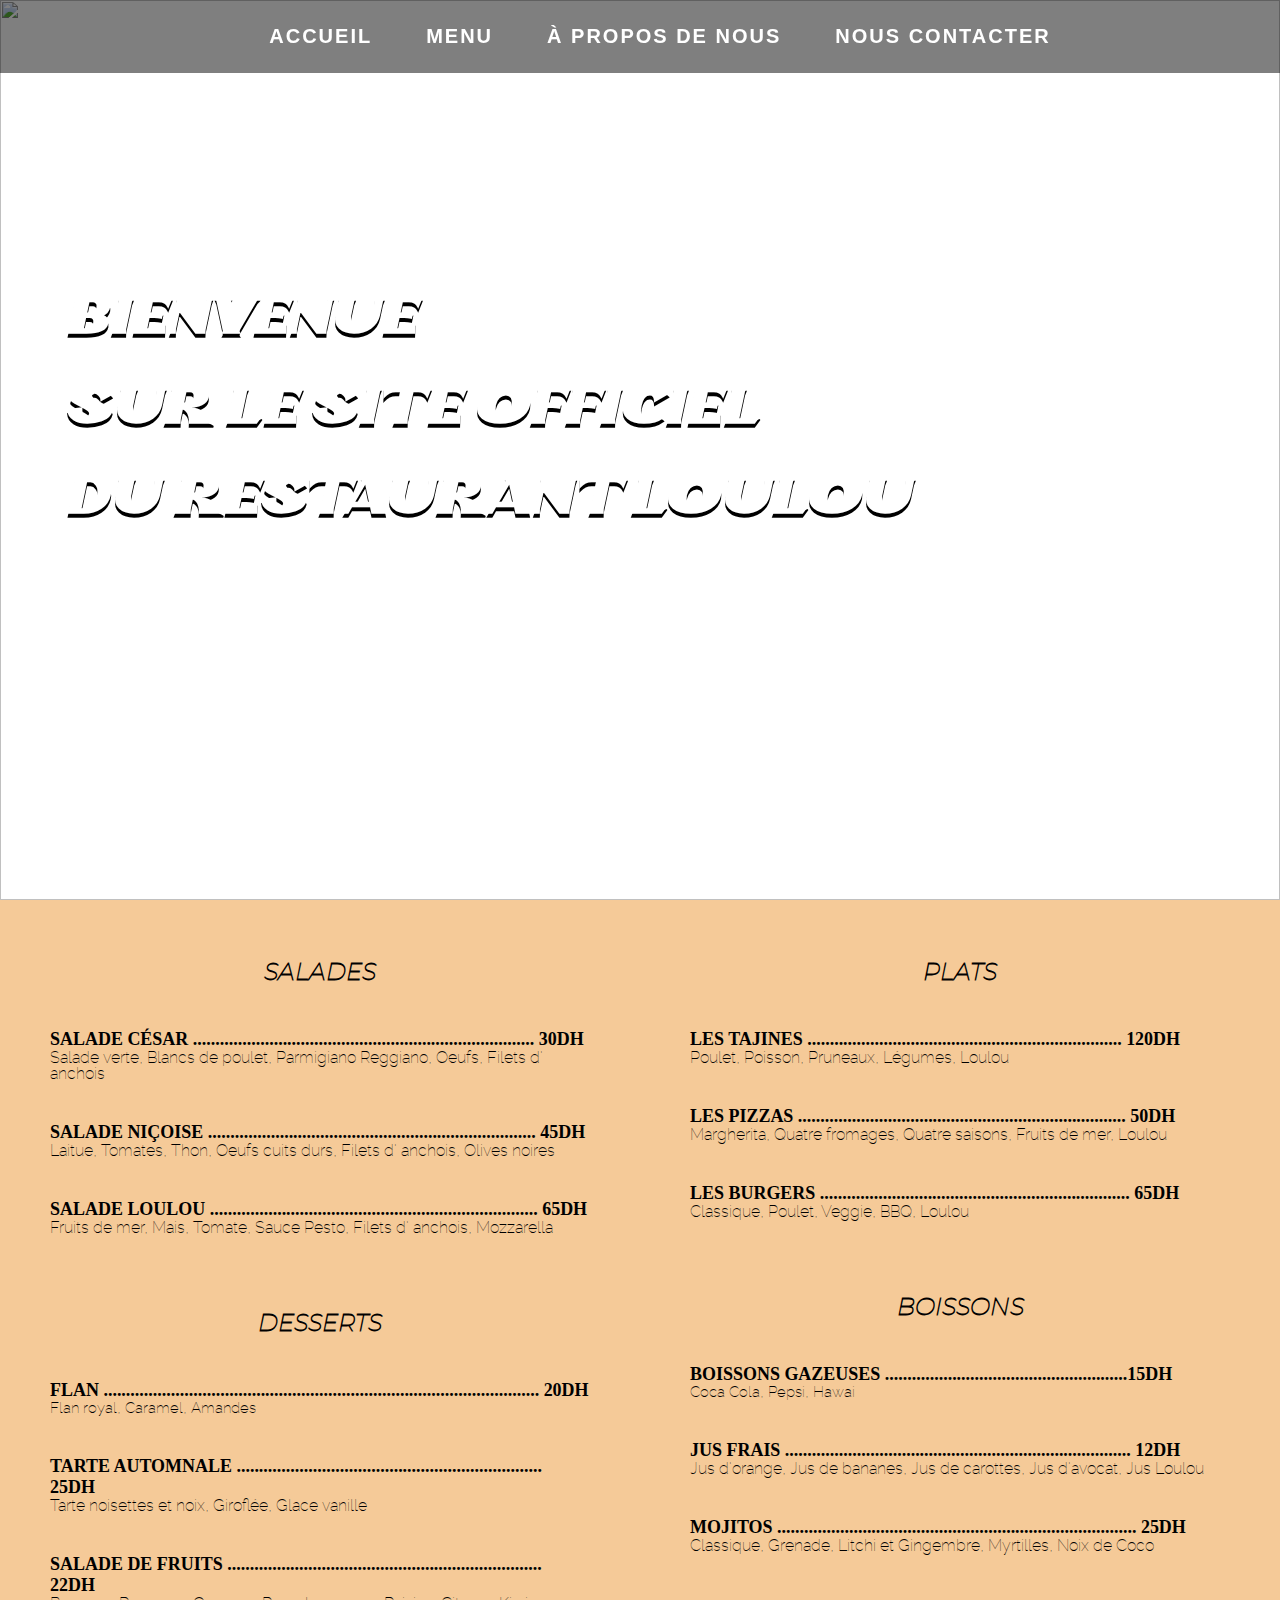
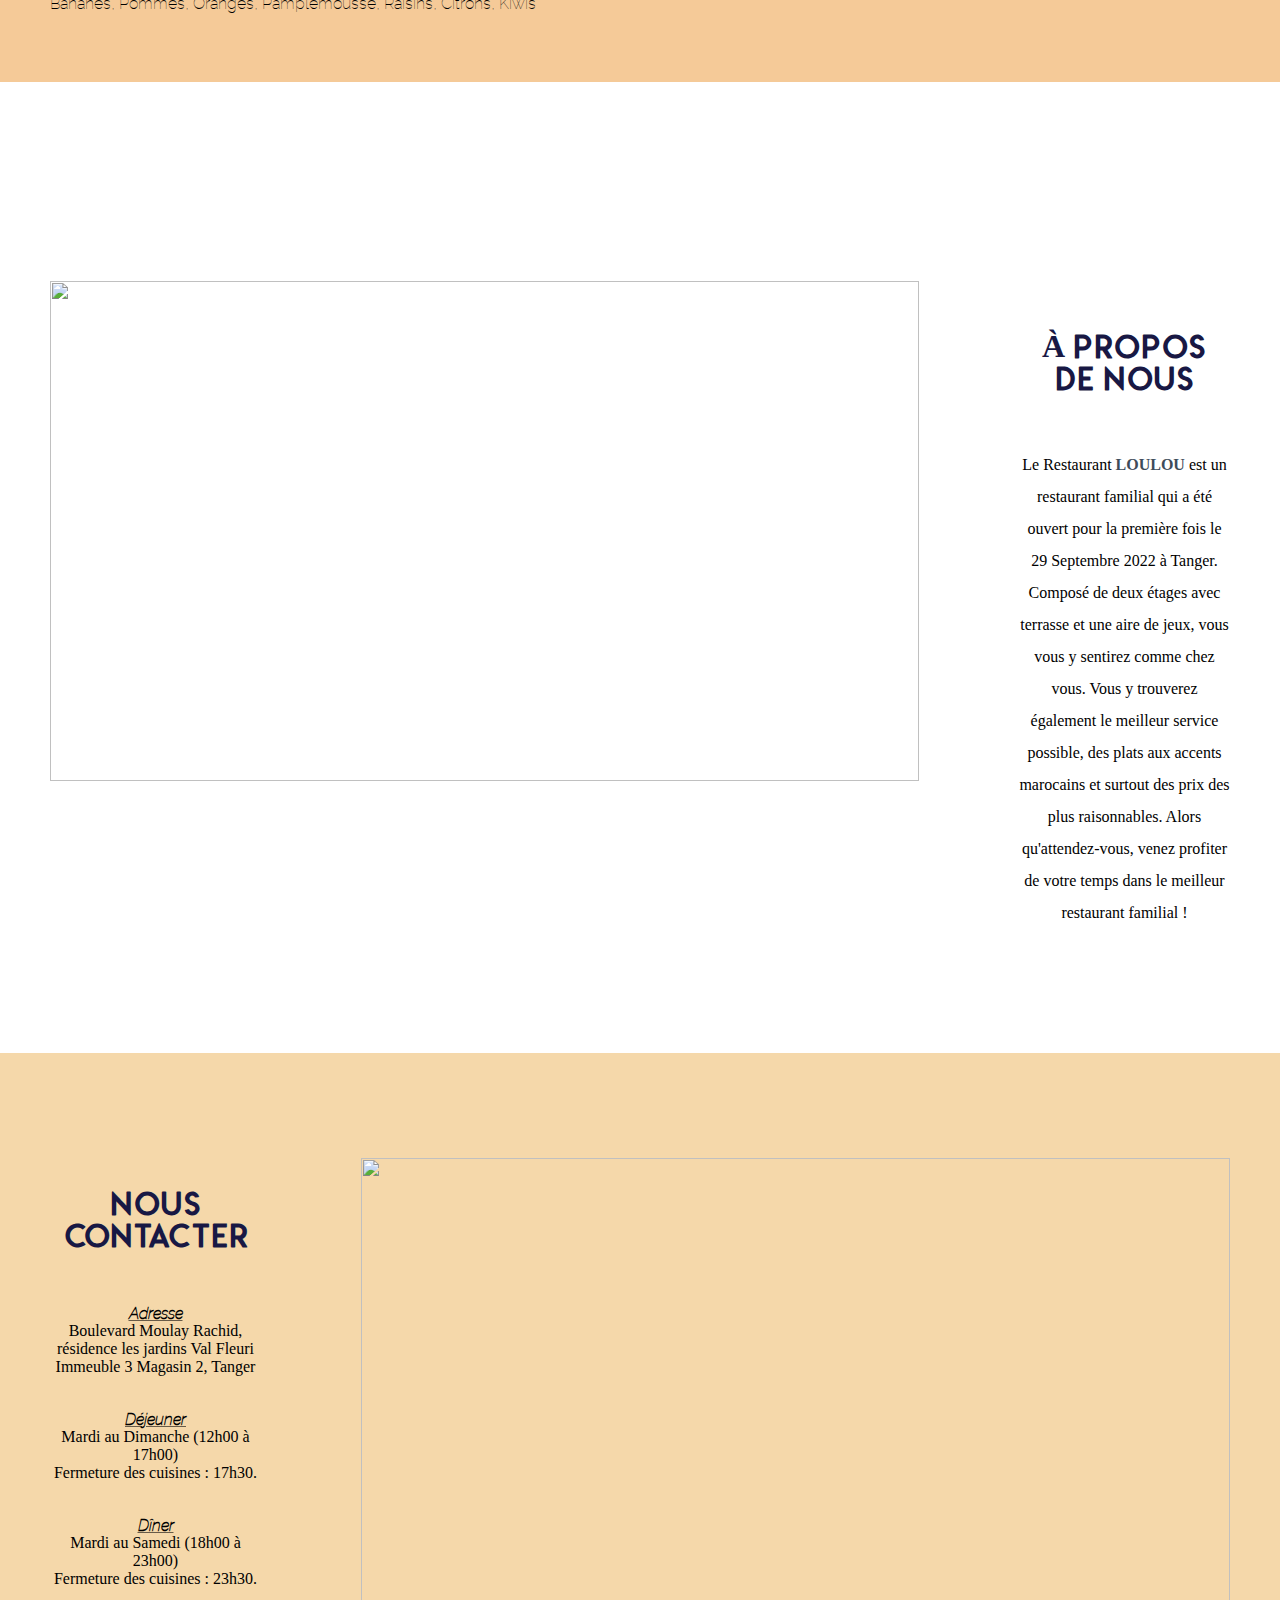
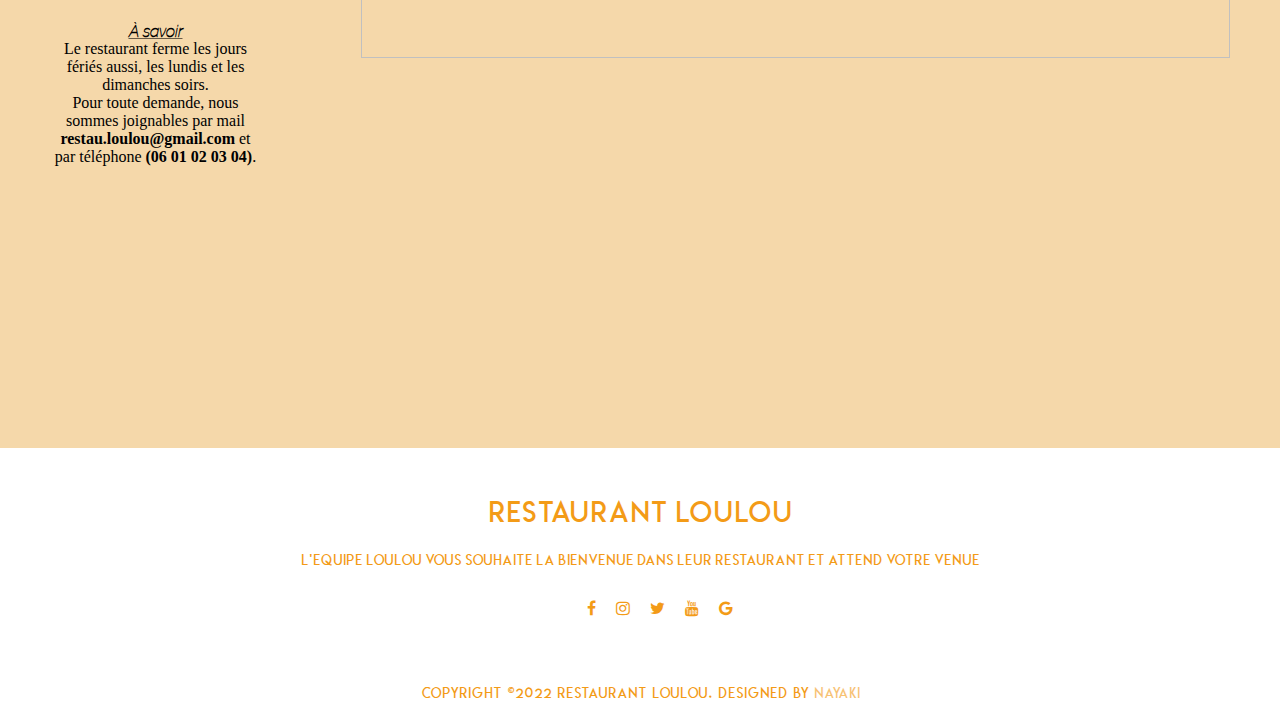
==== index.html @ f149e5dc "Add files via upload" ====
<!DOCTYPE html> 
<html>
    <head>
        <meta name="viewport" content="width=device-width, initial-scale=1.0">
        <meta lang="fr">
        <meta charset="utf-8">
        <title>Restaurant Loulou</title>
        <link rel="stylesheet" href="style.css">
        <link rel="icon" type="image/jpg" href="image cuistot.jpg">
        <link rel="stylesheet" href="https://cdnjs.cloudflare.com/ajax/libs/font-awesome/4.7.0/css/font-awesome.min.css">
    </head>
    <body>
      <!-- top part-->
      <div class="home-container" id="Accueil">
        <section class="top-page">
            <div class="header">
                <ul>
                    <li><a href="#Accueil">Accueil </a></li>
                    <li><a href="#Menu">Menu </a></li>
                    <li> <a href="#About">À propos de nous</a></li>
                    <li><a href="#Contact">Nous contacter </a></li>
                   
                </ul>
            </div>
            <div class="background"> 
                <img src="pexels-pixabay-260922.jpg">
            </div>
        <main>
            <br>
            <br>
        <div class="text">
            <h1> BIENVENUE </h1> 
            <h2>SUR LE SITE OFFICIEL</h2>
            <h3>DU RESTAURANT LOULOU</h3>
        </div>
        <!--button class="btn" type="button"> 
            <a href="#Menu">À la carte</a>
        </button-->
        </main>
      </div>
        </section>
        <!--Menu-->
        <section class="Menu" id="Menu">
            
            <div class="menu-container">
                <div class="menu-left">
                    <br> <br> <br>
                    <div class="section">
                        <h2 style="text-align: center;">SALADES</h2>
                    </div>
                    <br> <br>
                        <div>
                            <div class="title-container">
                                <div class="title">
                                    <h3>SALADE CÉSAR ............................................................................    30DH</h3> 
                                </div>
                            </div>    
                                    <div class="description">
                                        <p>Salade verte, Blancs de poulet, Parmigiano Reggiano, Oeufs, Filets d' anchois</p>
                                    </div>
                        </div>
                        <br> <br>
                        <div>
                            <div class="title-container">
                                <div class="title">
                                    <h3>SALADE NIÇOISE .........................................................................    45DH</h3>
                                </div>
                            </div>    
                                    <div class="description">
                                        <p>Laitue, Tomates, Thon, Oeufs cuits durs, Filets d' anchois, Olives noires</p>
                                    </div>
                        </div>
                        <br> <br>
                        <div>
                            <div class="title-container">
                                <div class="title">
                                    <h3>SALADE LOULOU .........................................................................    65DH</h3>
                                </div>
                                </div>    
                                    <div class="description">
                                        <p>Fruits de mer, Mais, Tomate, Sauce Pesto, Filets d' anchois, Mozzarella</p>
                                    </div>
                        
                        </div> <br> <br> <br> <br>
                   <div class="section">
                    <h2 style="text-align: center;">DESSERTS</h2>
                   </div>   <br> <br>
                     <div>
                        <div class="title-container">
                            <div class="title">
                                <h3>FLAN ................................................................................................. 20DH</h3>
                            </div>
                            <div class="description">
                                <p>Flan royal, Caramel, Amandes</p>
                            </div>
                        </div>
                     </div> <br> <br>
                     <div>
                        <div class="title-container">
                            <div class="title">
                                <h3>TARTE AUTOMNALE .................................................................... 25DH</h3>
                            </div>
                    
                         </div>
                         <div class="description">
                                <p>Tarte noisettes et noix, Giroflée, Glace vanille</p>
                            </div> <br> <br>
                     </div>
                     <div>
                        <div class="title-container">
                            <div class="title">
                                <h3>SALADE DE FRUITS ...................................................................... 22DH</h3>
                            </div>
                        </div>
                            <div class="description">
                            <p>Bananes, Pommes, Oranges, Pamplemousse, Raisins, Citrons, Kiwis</p>
                            </div>
                     </div>
            </div>
            <div class="menu-right"> <br> <br> <br>
                <div class="section">
                    <h2 style="text-align: center;">PLATS</h2>
                </div>
                <br> <br>
                    <div>
                        <div class="title-container">
                            <div class="title">
                                <h3>LES TAJINES ...................................................................... 120DH</h3> 
                            </div>
                        </div>    
                                <div class="description">
                                    <p>Poulet, Poisson, Pruneaux, Légumes, Loulou</p>
                                </div>
                    </div>
                    <br> <br>
                    <div>
                        <div class="title-container">
                            <div class="title">
                                <h3>LES PIZZAS ......................................................................... 50DH</h3>
                            </div>
                        </div>    
                                <div class="description">
                                    <p>Margherita, Quatre fromages, Quatre saisons, Fruits de mer, Loulou</p>
                                </div>
                    </div>
                    <br> <br>
                    <div>
                        <div class="title-container">
                            <div class="title">
                                <h3>LES BURGERS ..................................................................... 65DH</h3>
                            </div>
                            </div>    
                                <div class="description">
                                    <p>Classique, Poulet, Veggie, BBQ, Loulou</p>
                                </div>
                    
                    </div> <br> <br> <br> <br>
               <div class="section">
                <h2 style="text-align: center;">BOISSONS</h2>
               </div>   <br> <br>
                 <div>
                    <div class="title-container">
                        <div class="title">
                            <h3>BOISSONS GAZEUSES ......................................................15DH</h3>
                        </div>
                        <div class="description">
                            <p>Coca Cola, Pepsi, Hawai</p>
                        </div>
                    </div>
                 </div> <br> <br>
                 <div>
                    <div class="title-container">
                        <div class="title">
                            <h3>JUS FRAIS ............................................................................. 12DH</h3>
                        </div>
                
                     </div>
                     <div class="description">
                            <p>Jus d'orange, Jus de bananes, Jus de carottes, Jus d'avocat, Jus Loulou</p>
                        </div> <br> <br>
                 </div>
                 <div>
                    <div class="title-container">
                        <div class="title">
                            <h3>MOJITOS ................................................................................ 25DH</h3>
                        </div>
                    </div>
                        <div class="description">
                        <p>Classique, Grenade, Litchi et Gingembre, Myrtilles, Noix de Coco</p>
                        </div>
                 </div>
            </div>
        </div>
    </section>
      <br> <br> <br>
    <section class="about" id="About">
        <div class="about-container">
            <div class="about-left">
                <img src="https://images.pexels.com/photos/5531012/pexels-photo-5531012.jpeg?auto=compress&cs=tinysrgb&w=1260&h=750&dpr=1">
            </div>
            <div class="about-right">
                <div>
                    <div class="title-container">
                        <div class="title">
                            <div class="section">
                                <h1 style="text-align: center;">À PROPOS DE NOUS</h1>
                            </div>
                        </div> 
                    </div>
                    
                    <br> <br> <br>
                    <div class="description">
                        <p style="text-align: center;">Le Restaurant <strong style="color: rgb(62, 76, 90);">LOULOU </strong> est un restaurant familial qui a été ouvert pour la première fois le 29 Septembre 2022 à Tanger. Composé de deux étages avec terrasse et une aire de jeux, vous vous y sentirez comme chez vous.
                            Vous y trouverez également le meilleur service possible, des plats aux accents marocains et surtout des prix des plus raisonnables.
                            Alors qu'attendez-vous, venez profiter de votre temps dans le meilleur restaurant familial !</p>
                    </div>
                    </div>

                </div>
                
                
            </div>
        <br> <br> <br>
        <section class="contact" id="Contact">
            <div class="contact-container">
                <div class="contact-left">
                    <div>
                        <div class="title-container">
                            <div class="title">
                                <div class="section">
                                    <h1 style="text-align: center;">NOUS CONTACTER</h1>
                                </div>
                            </div> 
                        </div>
                        <br> <br> <br>
                        <div class="description" style="text-align: center;">
                                <h4>Adresse</h4>
                            <p>Boulevard Moulay Rachid, résidence les jardins Val Fleuri Immeuble 3 Magasin 2, Tanger</p> <br> <br>
                               <h4>Déjeuner</h4>
                            <p>Mardi au Dimanche (12h00 à 17h00) <br>
                             Fermeture des cuisines : 17h30. </p> <br> <br>
                               <h4>Dîner</h4>
                             <p>Mardi au Samedi (18h00 à 23h00) <br>
                            Fermeture des cuisines : 23h30.</p> <br> <br>
                            <h4>À savoir</h4>
                             <p>Le restaurant ferme les jours fériés aussi, les lundis et les dimanches soirs. <br>Pour toute demande, nous sommes joignables par mail <strong>restau.loulou@gmail.com</strong> et par téléphone <strong>(06 01 02 03 04)</strong>.</p>
                        </div>
                        
    
                    </div>
                    
                </div>
                <div class="contact-right">
                    
                    <img src="https://images.pexels.com/photos/3184177/pexels-photo-3184177.jpeg?auto=compress&cs=tinysrgb&w=1260&h=750&dpr=1">
                    
                </div>
            </div>

    </section>
    <footer>
        <div class="footer-content">
            <h5>RESTAURANT LOULOU</h5>
            <p>L'equipe LOULOU vous souhaite la bienvenue dans leur restaurant et attend votre venue</p>
            <ul class="socials">
                <li><i class="fa fa-facebook"></i></li>
                <li><i class="fa fa-instagram"></i></li>
                <li><i class="fa fa-twitter"></i></li>
                <li><i class="fa fa-youtube"></i></li>
                <li><i class="fa fa-google"></i></li>
            </ul>
        </div>
        <div class="footer-bottom">
            <p>Copyright &copy;2022 RESTAURANT LOULOU. Designed by <span>NaYaKi</span></p>
        </div>
    </footer>
        
    </body>
</html>
---- style.css ----
*{
    margin: 0;
}

  
section.top-page {
    height: 100vh;
}
.background img{
    height: 100vh;
    width: 100%;
}

.header{
    width: 100%;
    background-color: rgba(0, 0, 0, 0.5);
    position: fixed;
}
.header ul{
    text-align: center;
}
.header ul li{
   list-style: none;
   display: inline-block;
}
.header ul li a{
    display: block;
    text-decoration: none;
    text-transform: uppercase;
    color: #fff;
    font-size: 20px;
    font-family: 'Gill Sans', 'Gill Sans MT', Calibri, 'Trebuchet MS', sans-serif;
    letter-spacing: 2px;
    font-weight: 600;
    padding: 25px;
}
.header ul li a:hover{
    background-color: #fca21ba8;
}
.text h1{
    position: absolute;
    color: #ffffff;
    top: 30%;
    margin: 0;
    left: 5%;
    right: 45%;
    width: 70%;
    z-index: 1;
    font-size: xxx-large;
    font-family: 'GoldenI';
    max-width: 1000px;
    line-height: 2;
    text-shadow: 0 4px 0 #000000;
}
.text h2{
    position: absolute;
    color: #ffffff;
    top: 40%;
    margin: 0;
    left: 5%;
    right: 45%;
    width: 70%;
    z-index: 1;
    font-size: xxx-large;
    font-family: 'GoldenI';
    max-width: 700px;
    line-height: 2;
    text-shadow: 0 4px 0 #000000;
}
.text h3{
    position: absolute;
    color: #ffffff;
    top: 50%;
    margin: 0;
    left: 5%;
    right: 45%;
    width: 70%;
    z-index: 1;
    font-size: xxx-large;
    font-family: 'GoldenI';
    max-width: 1000px;
    line-height: 2;
    text-shadow: 0 4px 0 #000000;
}
.btn {
    position: absolute;
    text-align: center;
    top:69%;
    width: 190px;
    right: 30%;
    left: 42.5%;
    z-index:2;
    font-size:x-large;
    height: 70px;
    outline: none;
    border: none;
    background-color: rgb(255, 255, 255);
    color: rgb(216, 35, 35);
    border-radius: 20px;
    cursor: pointer;
    box-shadow: 0 6px #efa42e;
    animation: pulse 1.2s infinite;
}
@keyframes pulse{
    to{
        box-shadow: 0 0 0 18px rgba(0, 0, 0, 0.01);
    }
}

.btn a{
    text-decoration: none;
    color:black;
    font-family: 'Trebuchet MS', 'Lucida Sans Unicode', 'Lucida Grande', 'Lucida Sans', Arial, sans-serif;
}
.btn:hover{
    background-color: #f7c27c;
    animation: none;
    color: goldenrod;
}

            /* NOTRE MENU */

.menu-container {
    background-color: #f0ac5fa4;
    display: flex;
    padding: 2.5px 0 70px;
    width: 100%;

}
.menu-container .menu-left, .menu-container .menu-right {
    padding: 0 50px;
    width: 50%;
}
div{
    display: block;
}
div.section{
    line-height: 2em;
}
.menu-container .title-container {
    font-size: 1.2vw;
    padding-top: 4px;
}
.menu-container .description p{
    font-family: 'raleway';
    font-size: mwdium;
}
.section h2{
    font-family: 'montserratI';
}


            /* A PROPOS DE NOUS*/

.about-container{
    display: flex;
    padding: 25px 0 70px;
}
.about-left img {
    margin-top: 120px;
    width: 869px;
    height: 500px;
}
.about-container .about-left, .about-container .about-right{
    padding: 0 50px;
}
.about-container .section h1 {
    margin-top: 170px;
}
.about-container .description p{
    font-size: medium;
    line-height: 2;
}


            /* NOUS CONTACTER */

.contact-container{
    display: flex;
    padding: 25px 0 70px;
    background-color: #f5d8aa;
    height: 100vh;
}
.contact-right img {
    margin-top: 80px;
    width: 869px;
    height: 500px;
}
.contact-container .contact-left, .contact-container .contact-right{
    padding: 0 50px;
}
.section h1 {
    margin-top: 110px;
    font-family: 'moule';
    text-emphasis: 2em;
    color: rgb(24, 24, 68);
}
.contact-container .description h4{
    font-family: 'ralewayI';
    text-decoration: underline;
    text-decoration-color: rgba(0, 0, 0, 0.575);
    
}

            /* footer */
footer{
    background-color: rgb(255, 255, 255);
    height: auto;
    width: 100vww;
    font-family: 'moule';
    padding-top: 40px;
    color: rgb(243, 155, 23);
}
.footer-content{
    display: flex;
    align-items: center;
    justify-content: center;
    flex-direction: column;
    text-align: center;
}
.footer-content h5{
    font-size:1.8rem;
    font-weight: 400;
    line-height: 3rem;
}
.footer-content p{
    max-width: 1000px;
    margin: 10px auto;
    line-height: 28px;
    font-size: 14px;
}
.socials{
    list-style: none;
    display: flex;
    align-items: center;
    justify-content: center;
    margin: 1rem 0 3rem 0;
}
.socials li{
    margin: 0 10px;
    text-decoration: none;
}
.footer-bottom{
    background-color: rgb(255, 255, 255);
    width: 100vww;
    padding: 20px ;
    text-align: center;
}
.footer-bottom p{
    font-size: 14px;
    word-spacing: 2px;
}
.footer-bottom span{
    opacity: 0.6;
    font-weight: 200;
}






            /* fonts */

/* STAY CLASSY */
@font-face {
    font-family: 'stay_classy_sldtregular';
    src: url('font/stay_classy_sldt-webfont.woff2') format('woff2'),
         url('font/stay_classy_sldt-webfont.woff') format('woff');
    font-weight: normal;
    font-style: normal;
}
/* GOLDEN DAY */
@font-face {
    font-family: 'GoldenI';
    src: url('font/GoldenI.woff2') format('woff2'),
         url('font/GoldenI.woff') format('woff');
    font-weight: normal;
    font-style: normal;
}
@font-face {
    font-family: 'Golden';
    src: url('font/Golden.woff2') format('woff2'),
         url('font/Golden.woff') format('woff');
    font-weight: normal;
    font-style: normal;
}
@font-face {
    font-family: 'GoldenL';
    src: url('font/GoldenL.woff2') format('woff2'),
         url('font/GoldenL.woff') format('woff');
    font-weight: normal;
    font-style: normal;
}
/* RALEWAY */
@font-face {
    font-family: 'ralewayI';
    src: url('font/ralewayI.woff2') format('woff2'),
         url('font/ralewayI.woff') format('woff');
    font-weight: normal;
    font-style: normal;
}
@font-face {
    font-family: 'raleway';
    src: url('font/raleway.woff2') format('woff2'),
         url('font/raleway.woff') format('woff');
    font-weight: normal;
    font-style: normal;
}
/* MONTSERRAT */
@font-face {
    font-family: 'montserratI';
    src: url('font/montserratI.woff2') format('woff2'),
         url('font/montserratI.woff') format('woff');
    font-weight: normal;
    font-style: normal;
}
@font-face {
    font-family: 'montserrat';
    src: url('font/montserrat.woff2') format('woff2'),
         url('font/montserrat.woff') format('woff');
    font-weight: normal;
    font-style: normal;
}
/* MOULE */
@font-face {
    font-family: 'moule';
    src: url('font/moule.woff2') format('woff2'),
         url('font/moule.woff') format('woff');
    font-weight: normal;
    font-style: normal;
}
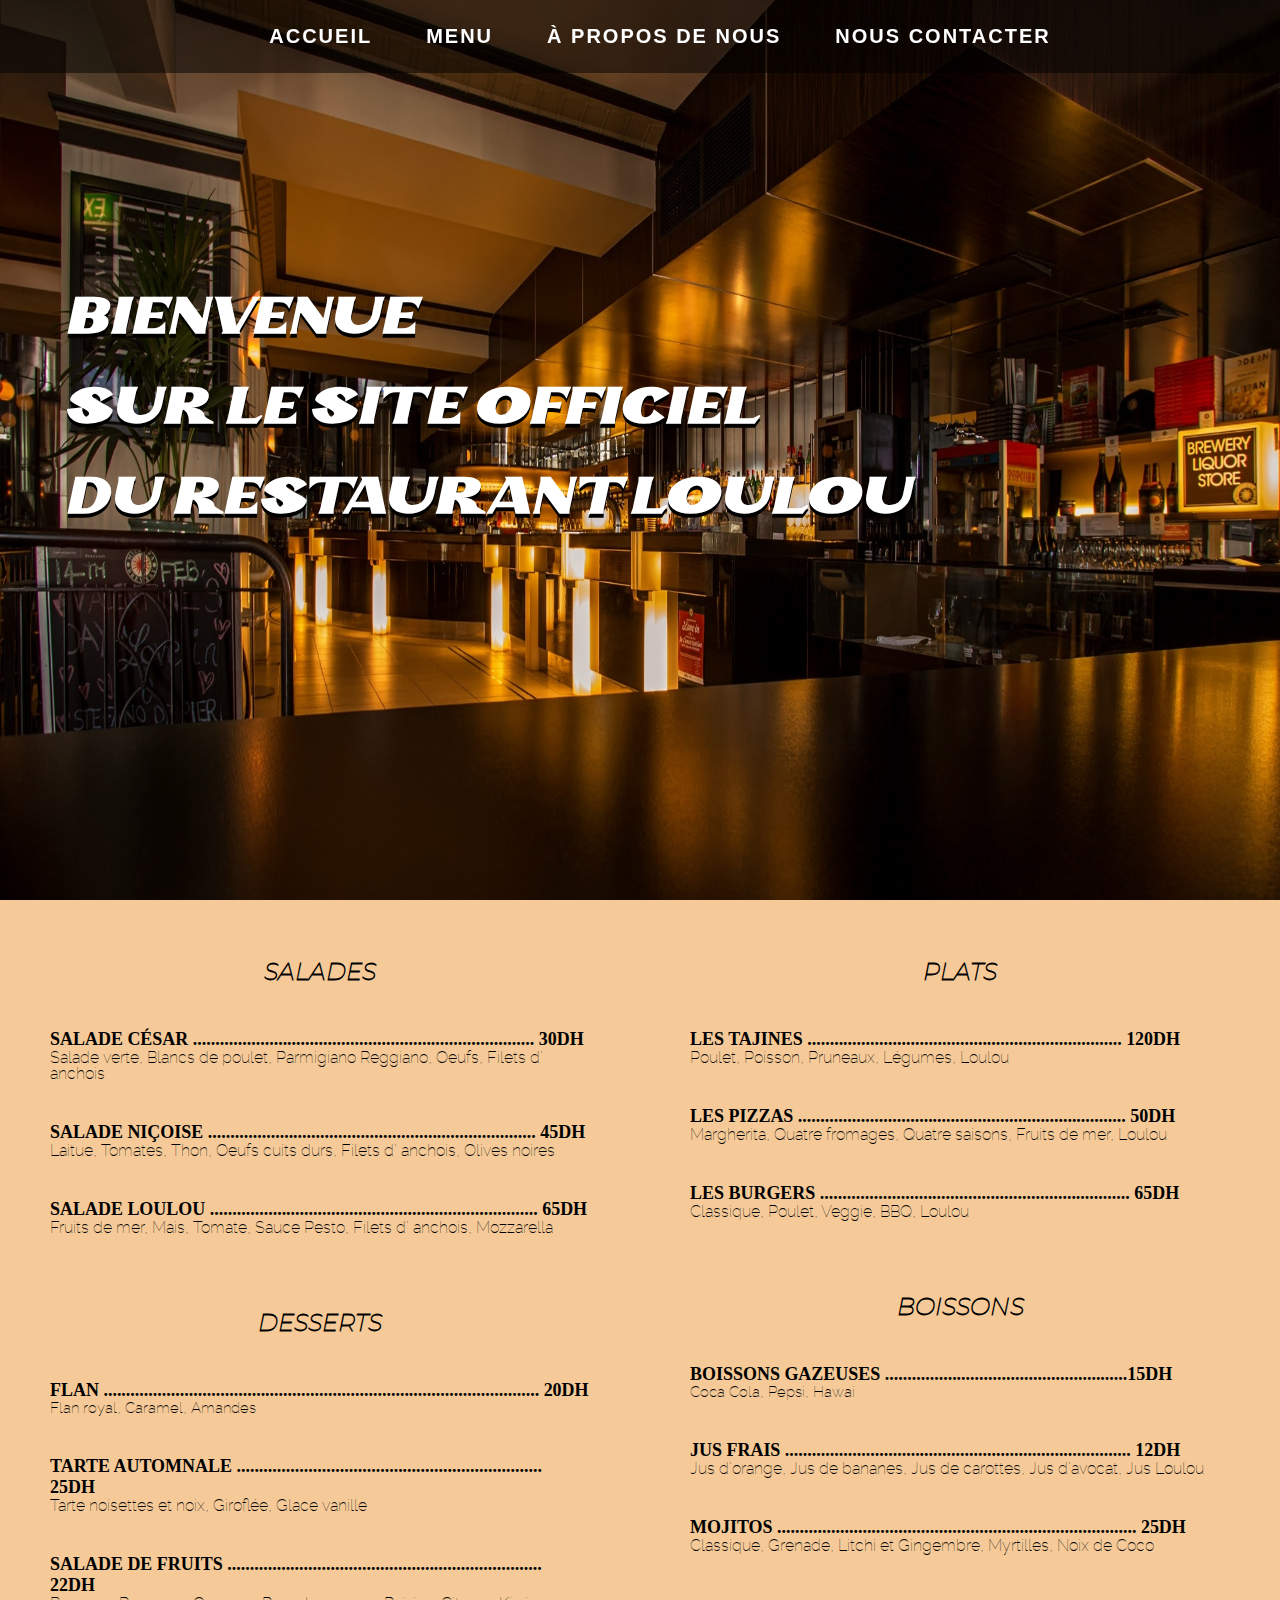
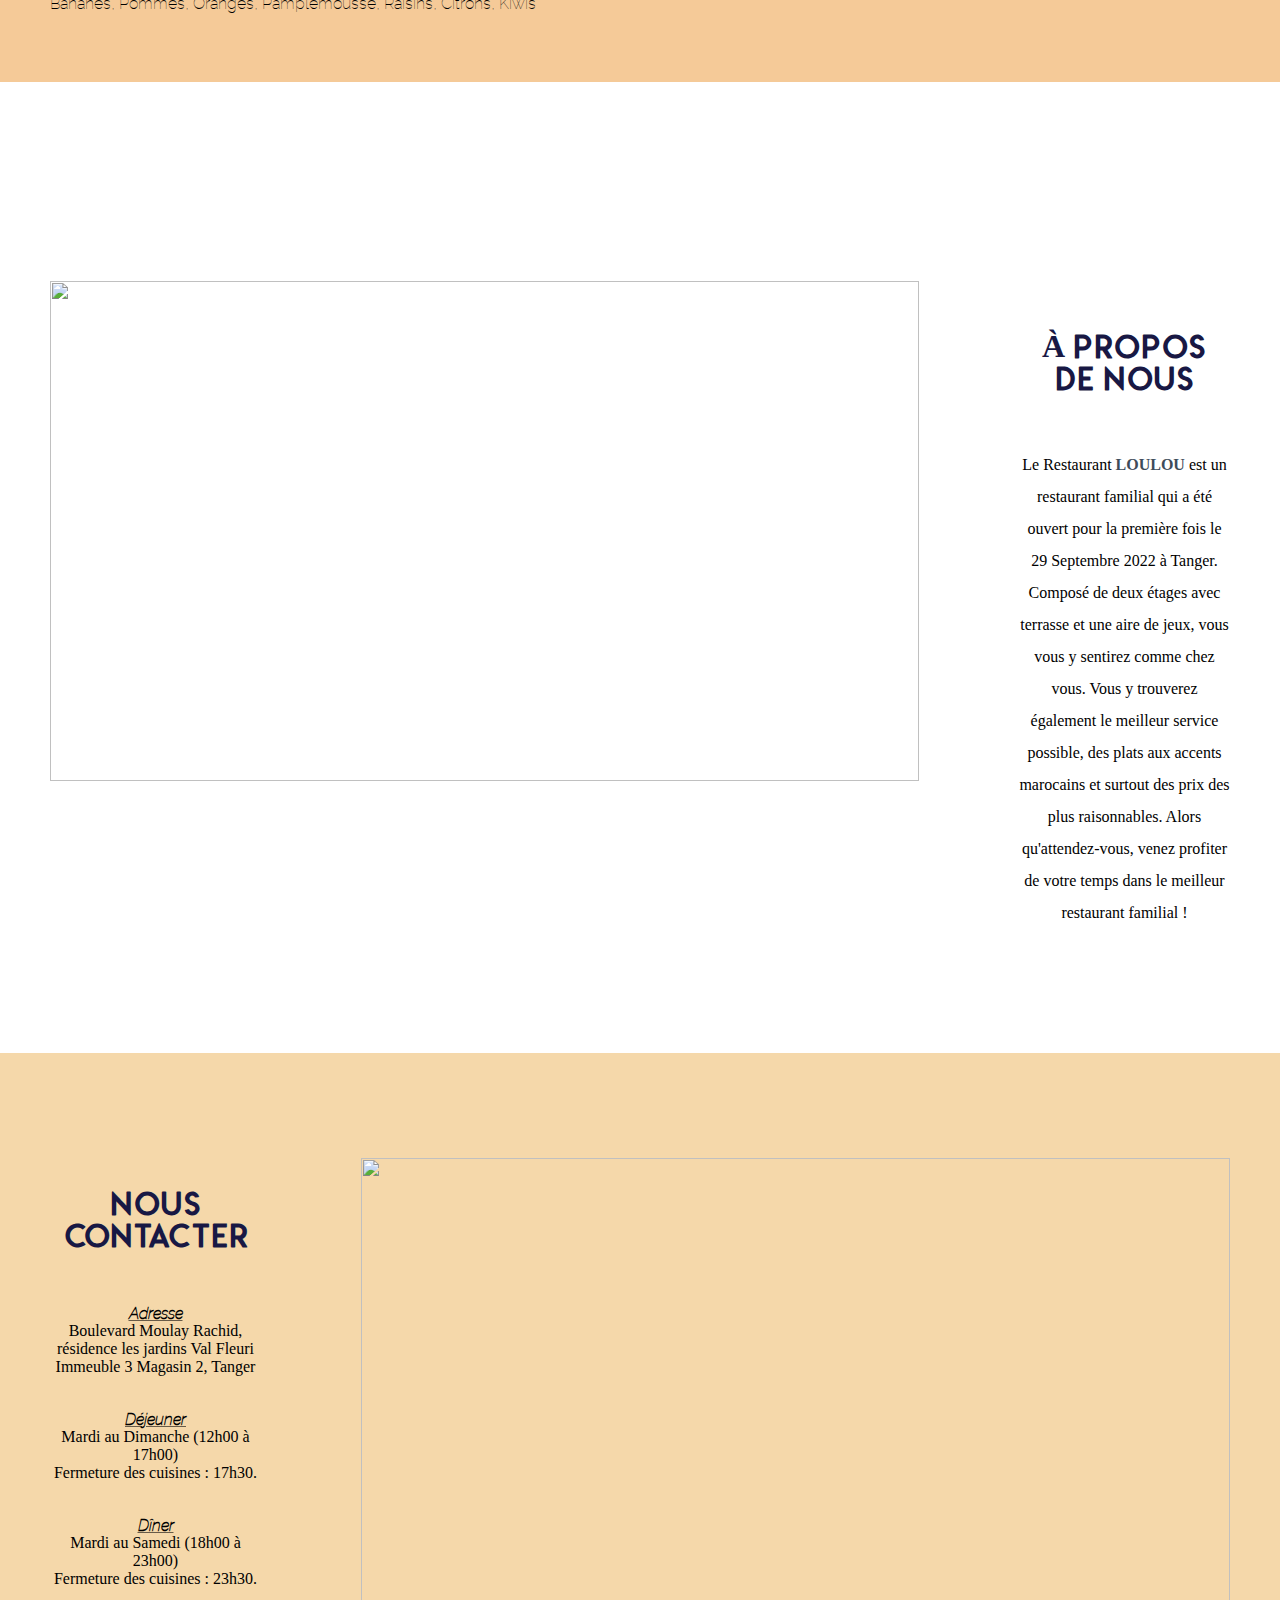
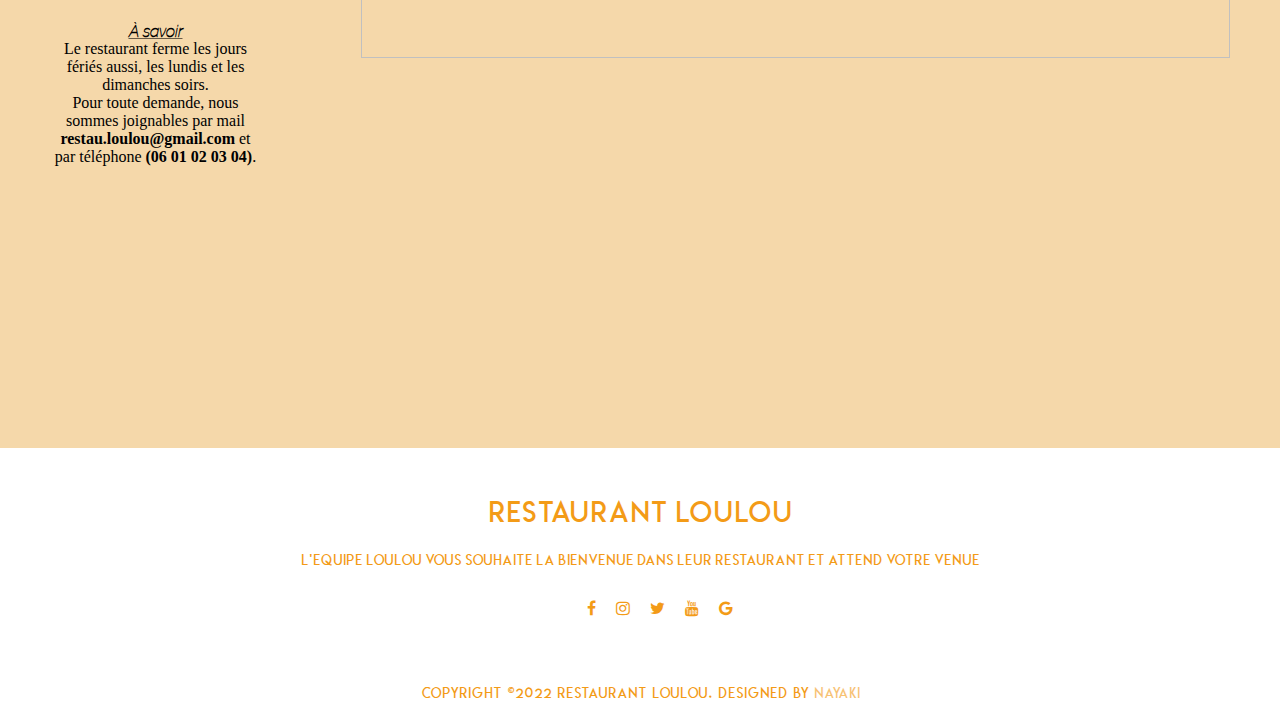
==== commit 0c7a70df: "Update index.html" ====
--- a/index.html
+++ b/index.html
@@ -6,7 +6,7 @@
         <meta charset="utf-8">
         <title>Restaurant Loulou</title>
         <link rel="stylesheet" href="style.css">
-        <link rel="icon" type="image/jpg" href="image cuistot.jpg">
+        <link rel="icon" type="image/jpg" href="/images/image cuistot.jpg">
         <link rel="stylesheet" href="https://cdnjs.cloudflare.com/ajax/libs/font-awesome/4.7.0/css/font-awesome.min.css">
     </head>
     <body>
@@ -23,7 +23,7 @@
                 </ul>
             </div>
             <div class="background"> 
-                <img src="pexels-pixabay-260922.jpg">
+                <img src="/images/pexels-pixabay-260922.jpg">
             </div>
         <main>
             <br>
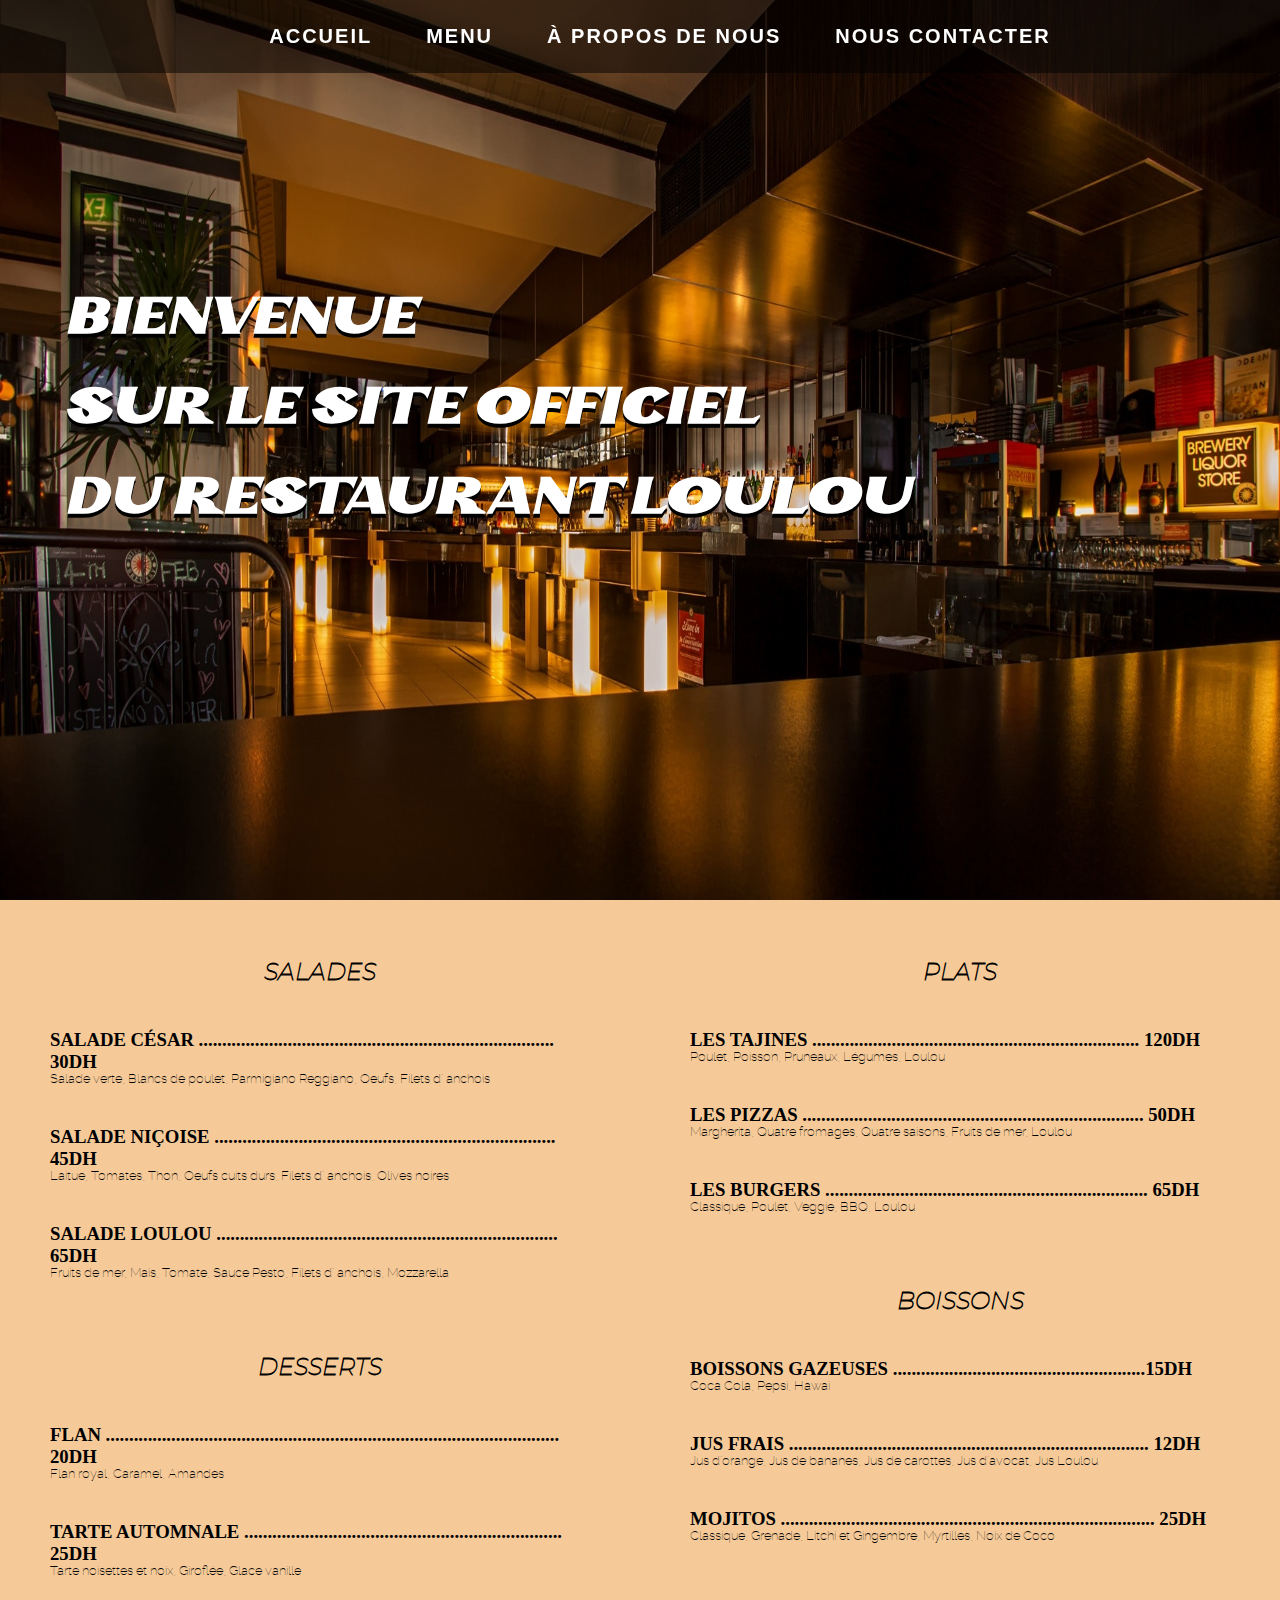
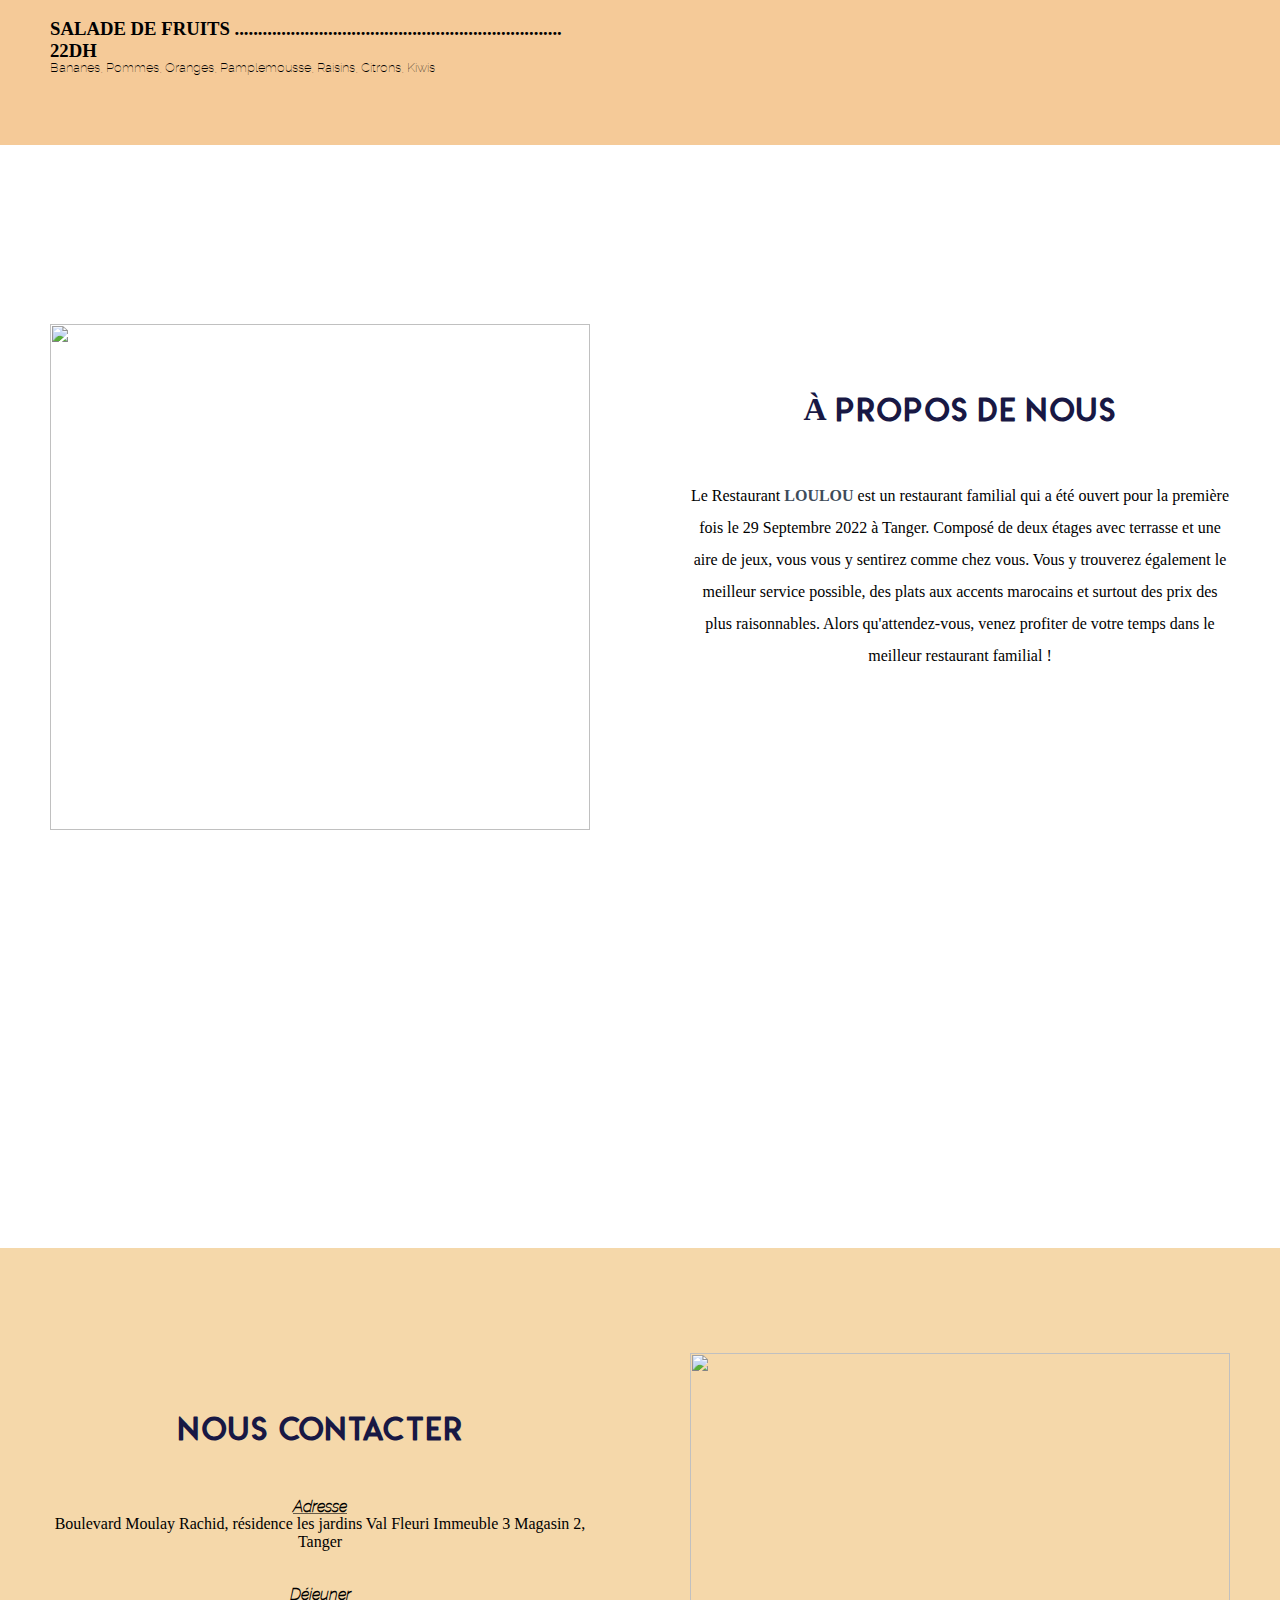
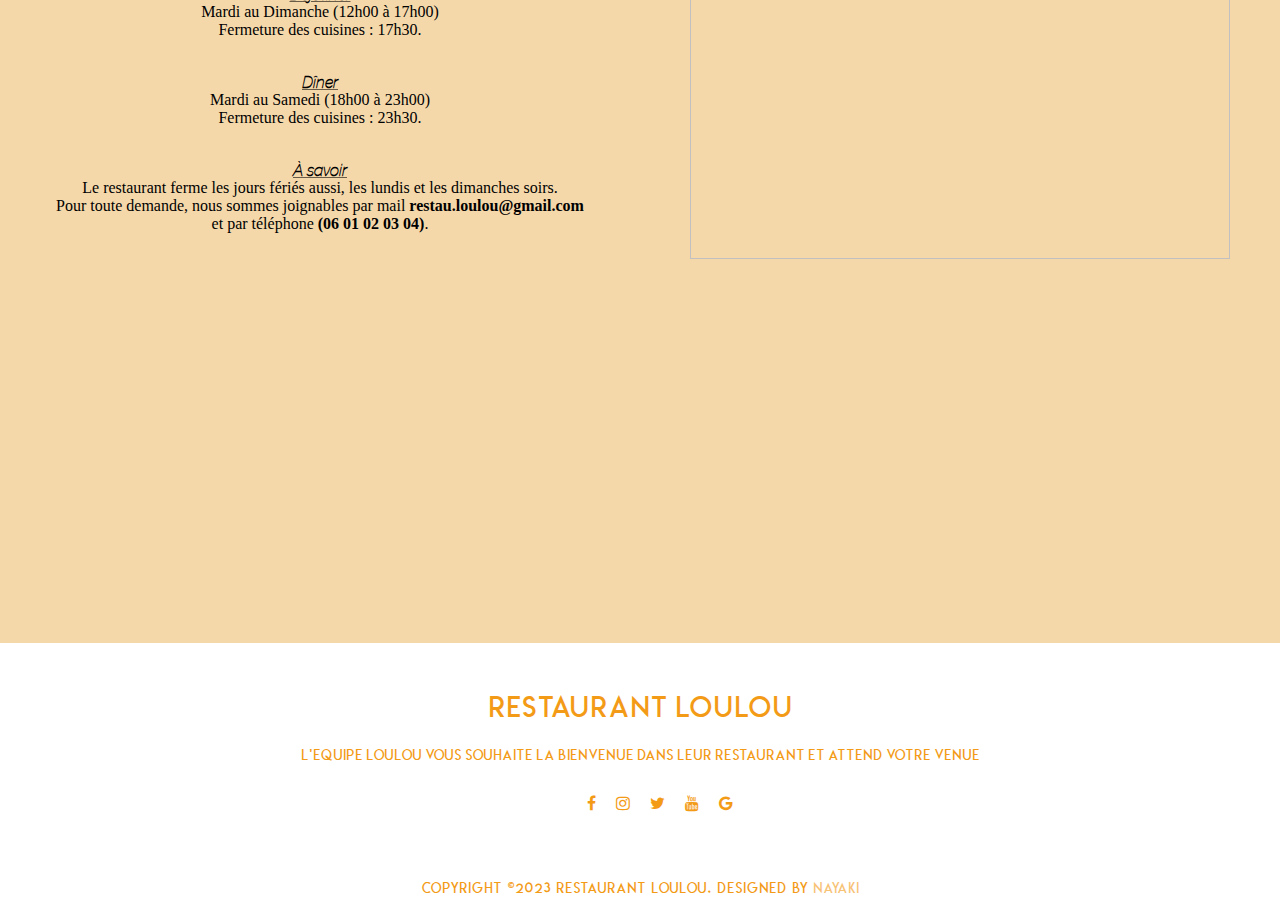
==== commit e912964e: "fixing problems" ====
--- a/index.html
+++ b/index.html
@@ -271,7 +271,7 @@
             </ul>
         </div>
         <div class="footer-bottom">
-            <p>Copyright &copy;2022 RESTAURANT LOULOU. Designed by <span>NaYaKi</span></p>
+            <p>Copyright &copy;2023 RESTAURANT LOULOU. Designed by <span>NaYaKi</span></p>
         </div>
     </footer>
         
--- a/style.css
+++ b/style.css
@@ -138,12 +138,11 @@
     line-height: 2em;
 }
 .menu-container .title-container {
-    font-size: 1.2vw;
     padding-top: 4px;
 }
 .menu-container .description p{
     font-family: 'raleway';
-    font-size: mwdium;
+    font-size: 1vw;
 }
 .section h2{
     font-family: 'montserratI';
@@ -155,14 +154,16 @@
 .about-container{
     display: flex;
     padding: 25px 0 70px;
+    height: 100vh;
 }
 .about-left img {
-    margin-top: 120px;
-    width: 869px;
-    height: 500px;
+    margin-top: 100px;
+    width: 100%;
+    height: 75%;
 }
 .about-container .about-left, .about-container .about-right{
     padding: 0 50px;
+    width: 50%;
 }
 .about-container .section h1 {
     margin-top: 170px;
@@ -183,14 +184,15 @@
 }
 .contact-right img {
     margin-top: 80px;
-    width: 869px;
-    height: 500px;
+    width: 100%;
+    height: 75%;
 }
 .contact-container .contact-left, .contact-container .contact-right{
     padding: 0 50px;
+    width: 50%;
 }
 .section h1 {
-    margin-top: 110px;
+    margin-top: 140px;
     font-family: 'moule';
     text-emphasis: 2em;
     color: rgb(24, 24, 68);
